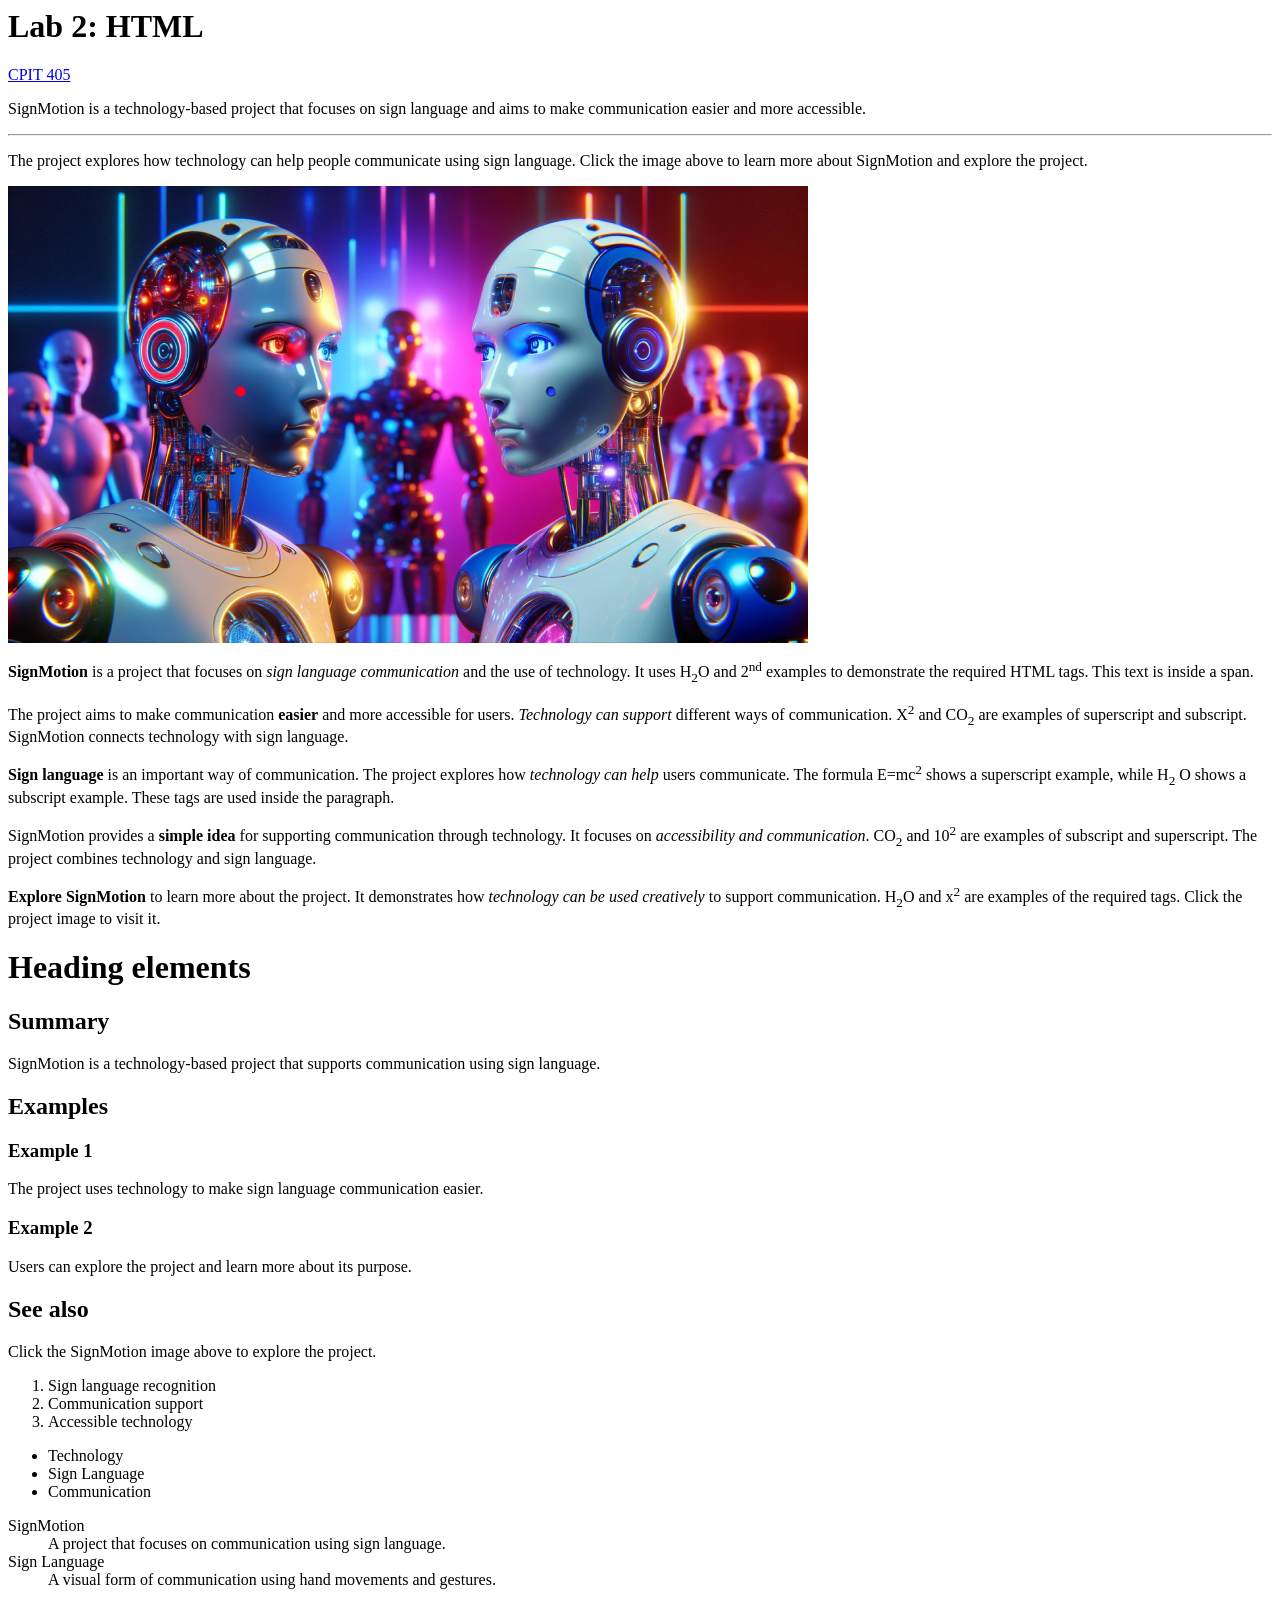
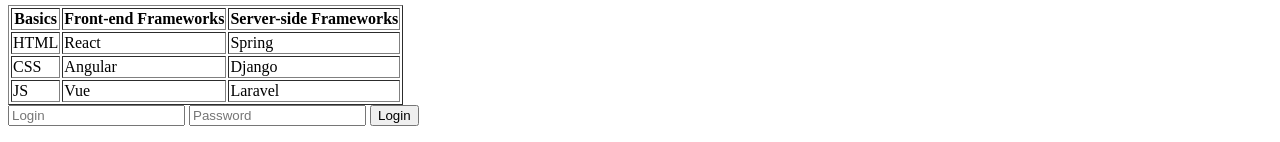
==== Lab2.html @ beacd317 "Add files via upload" ====
<html>  
 <head>  
   <meta charset="utf-8">  
   <title>CPIT-405 lab 2</title>  
   <h1>Lab 2: HTML</h1>
   <a href="https://cpit405.gitlab.io" target="_blank">
    CPIT 405
</a>
 </head>  
 <body>  
  


<p>SignMotion is a technology-based project that focuses on sign language and aims to make communication easier and more accessible.</p>

<hr>

<p>The project explores how technology can help people communicate using sign language. Click the image above to learn more about SignMotion and explore the project.</p>

<a href="https://ai-student-showcase.netlify.app/" target="_blank">
    <img src="./AI.jpg" alt="AI Student Showcase">
</a>

<p>
    <strong>SignMotion</strong> is a project that focuses on 
    <em>sign language communication</em> and the use of technology.
    It uses H<sub>2</sub>O and 2<sup>nd</sup> examples to demonstrate
    the required HTML tags. <span>This text is inside a span.</span>
</p>

<p>
    The project aims to make communication <strong>easier</strong> 
    and more accessible for users. <em>Technology can support</em>
    different ways of communication. X<sup>2</sup> and CO<sub>2</sub>
    are examples of superscript and subscript. <span>SignMotion connects
    technology with sign language.</span>
</p>

<p>
    <strong>Sign language</strong> is an important way of communication.
    The project explores how <em>technology can help</em> users communicate.
    The formula E=mc<sup>2</sup> shows a superscript example, while H<sub>2</sub>
    O shows a subscript example. <span>These tags are used inside the paragraph.</span>
</p>

<p>
    SignMotion provides a <strong>simple idea</strong> for supporting
    communication through technology. It focuses on <em>accessibility
    and communication</em>. CO<sub>2</sub> and 10<sup>2</sup> are examples
    of subscript and superscript. <span>The project combines technology
    and sign language.</span>
</p>

<p>
    <strong>Explore SignMotion</strong> to learn more about the project.
    It demonstrates how <em>technology can be used creatively</em> to
    support communication. H<sub>2</sub>O and x<sup>2</sup> are examples
    of the required tags. <span>Click the project image to visit it.</span>
</p>

<h1>Heading elements</h1>

<h2>Summary</h2>
<p>SignMotion is a technology-based project that supports communication using sign language.</p>

<h2>Examples</h2>

<h3>Example 1</h3>
<p>The project uses technology to make sign language communication easier.</p>

<h3>Example 2</h3>
<p>Users can explore the project and learn more about its purpose.</p>

<h2>See also</h2>
<p>Click the SignMotion image above to explore the project.</p>




<ol>
    <li>Sign language recognition</li>
    <li>Communication support</li>
    <li>Accessible technology</li>
</ol>




<ul>
    <li>Technology</li>
    <li>Sign Language</li>
    <li>Communication</li>
</ul>




<dl>
    <dt>SignMotion</dt>
    <dd>A project that focuses on communication using sign language.</dd>

    <dt>Sign Language</dt>
    <dd>A visual form of communication using hand movements and gestures.</dd>
</dl>



<table border="1">
    <tr>
        <th>Basics</th>
        <th>Front-end Frameworks</th>
        <th>Server-side Frameworks</th>
    </tr>

    <tr>
        <td>HTML</td>
        <td>React</td>
        <td>Spring</td>
    </tr>

    <tr>
        <td>CSS</td>
        <td>Angular</td>
        <td>Django</td>
    </tr>

    <tr>
        <td>JS</td>
        <td>Vue</td>
        <td>Laravel</td>
    </tr>
</table>


<form>
    <input type="text" placeholder="Login">
    <input type="password" placeholder="Password">
    <input type="submit" value="Login">
</form>


 </body>  
</html>
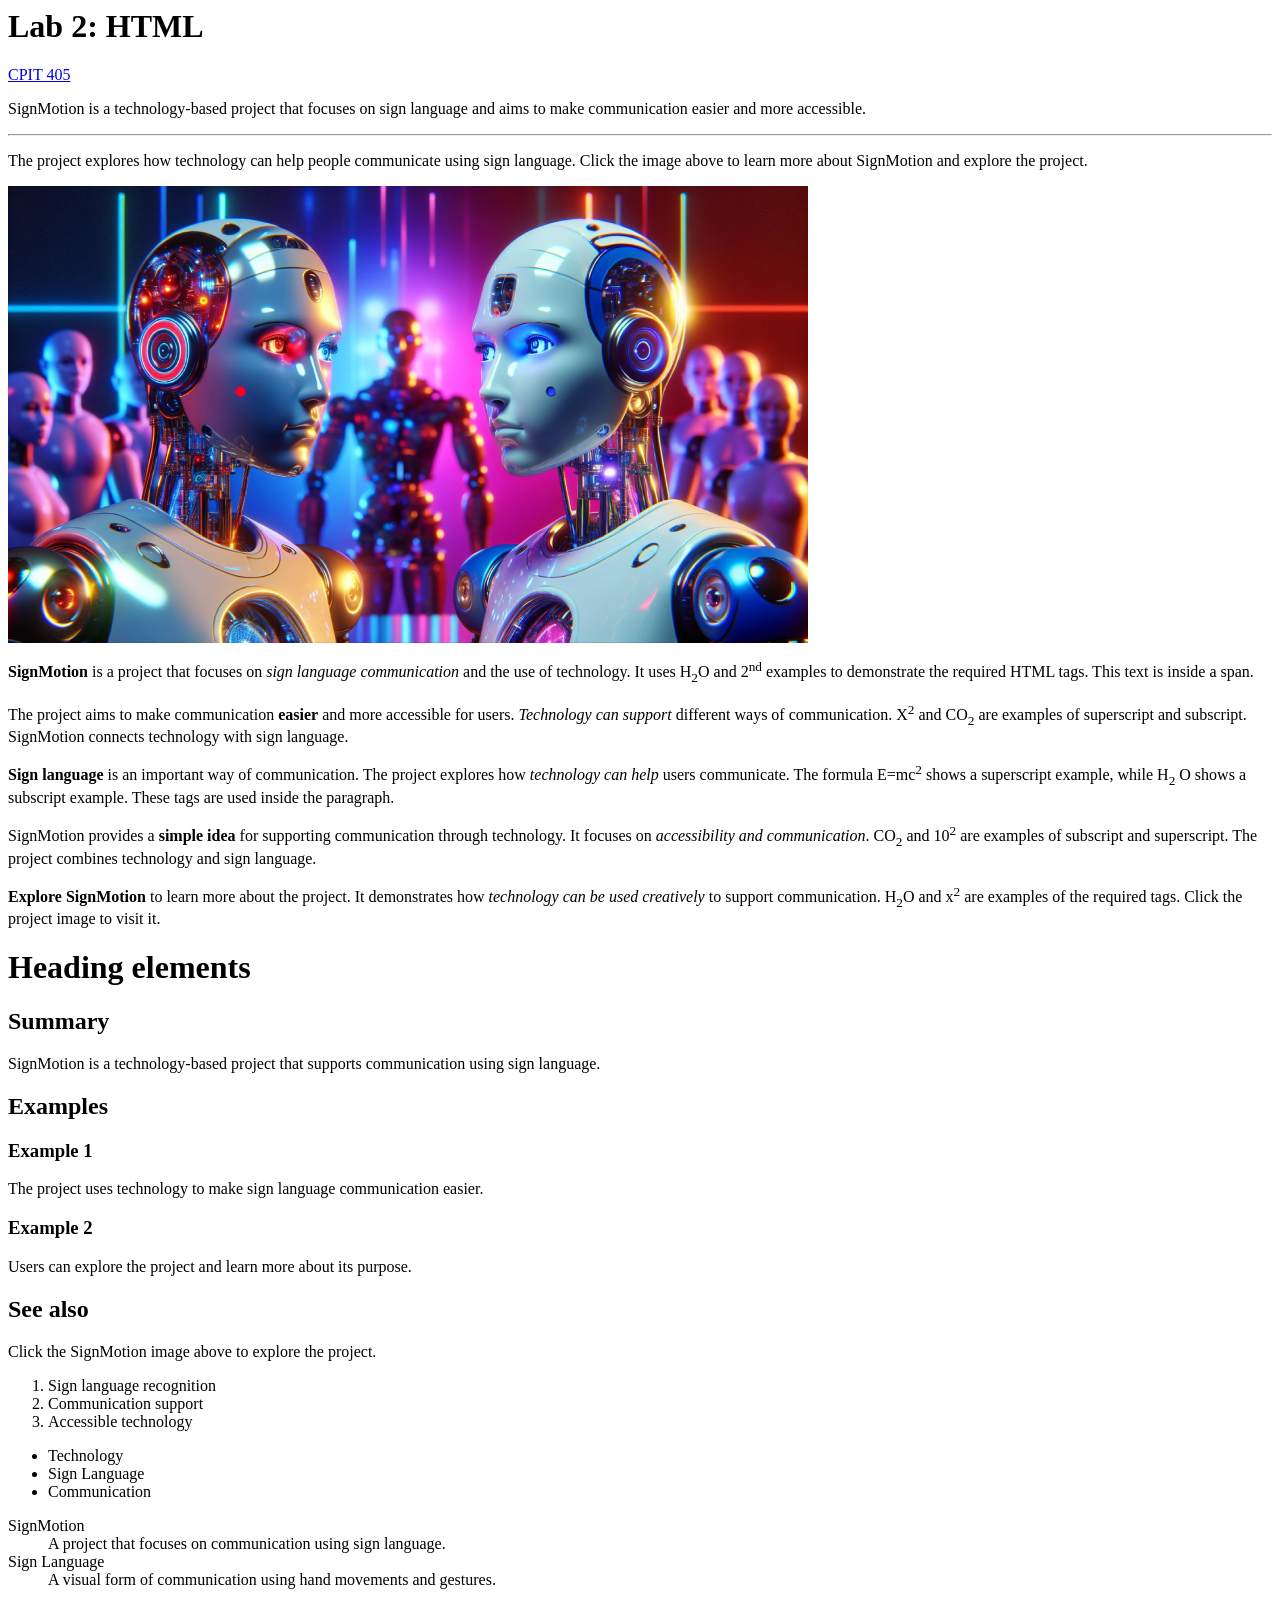
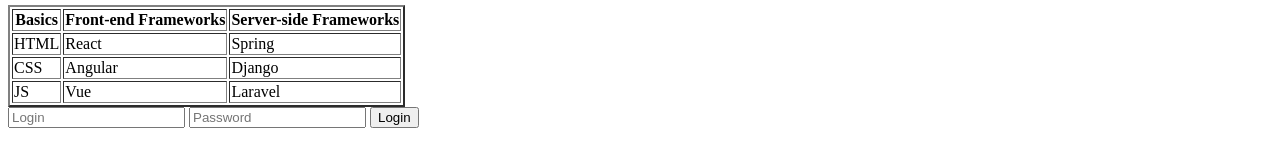
==== commit bfa0b730: "Add table borders" ====
--- a/Lab2.html
+++ b/Lab2.html
@@ -105,7 +105,7 @@
 
 
 
-<table border="1">
+<table border="2">
     <tr>
         <th>Basics</th>
         <th>Front-end Frameworks</th>
